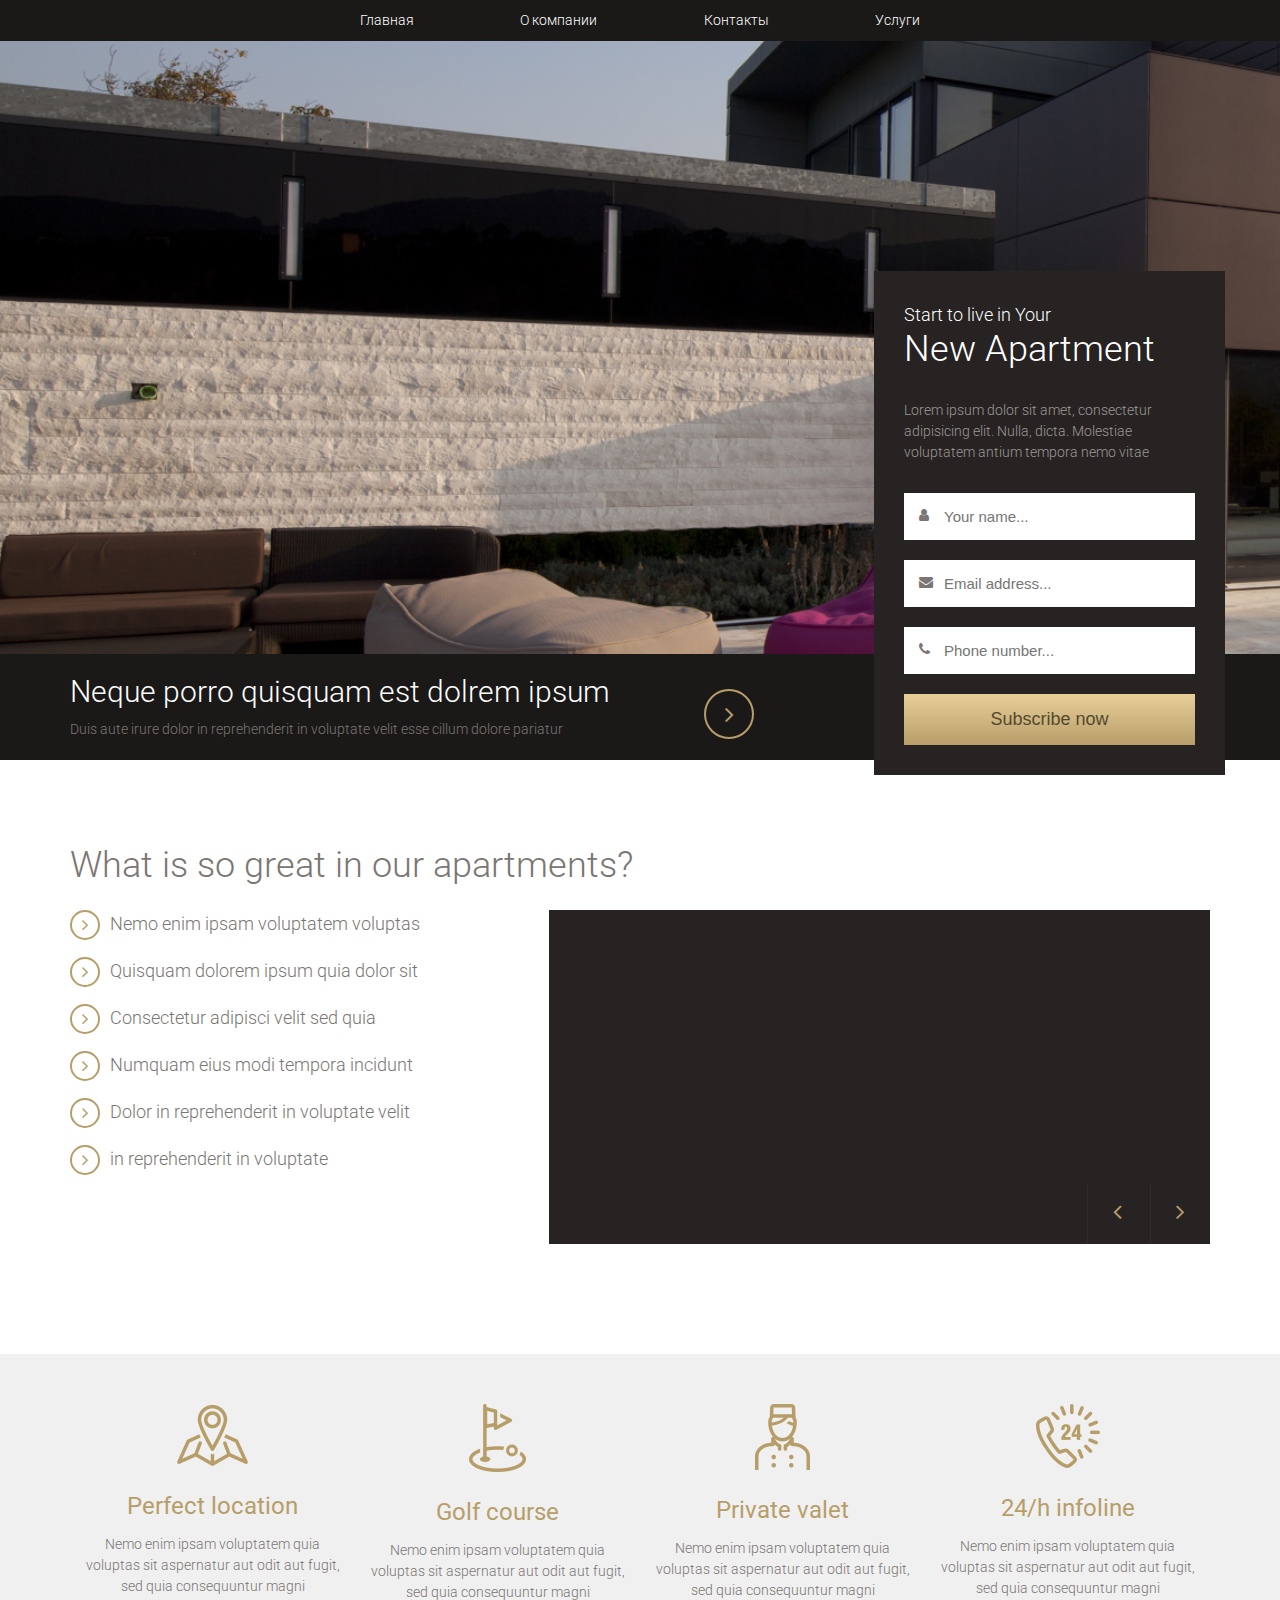
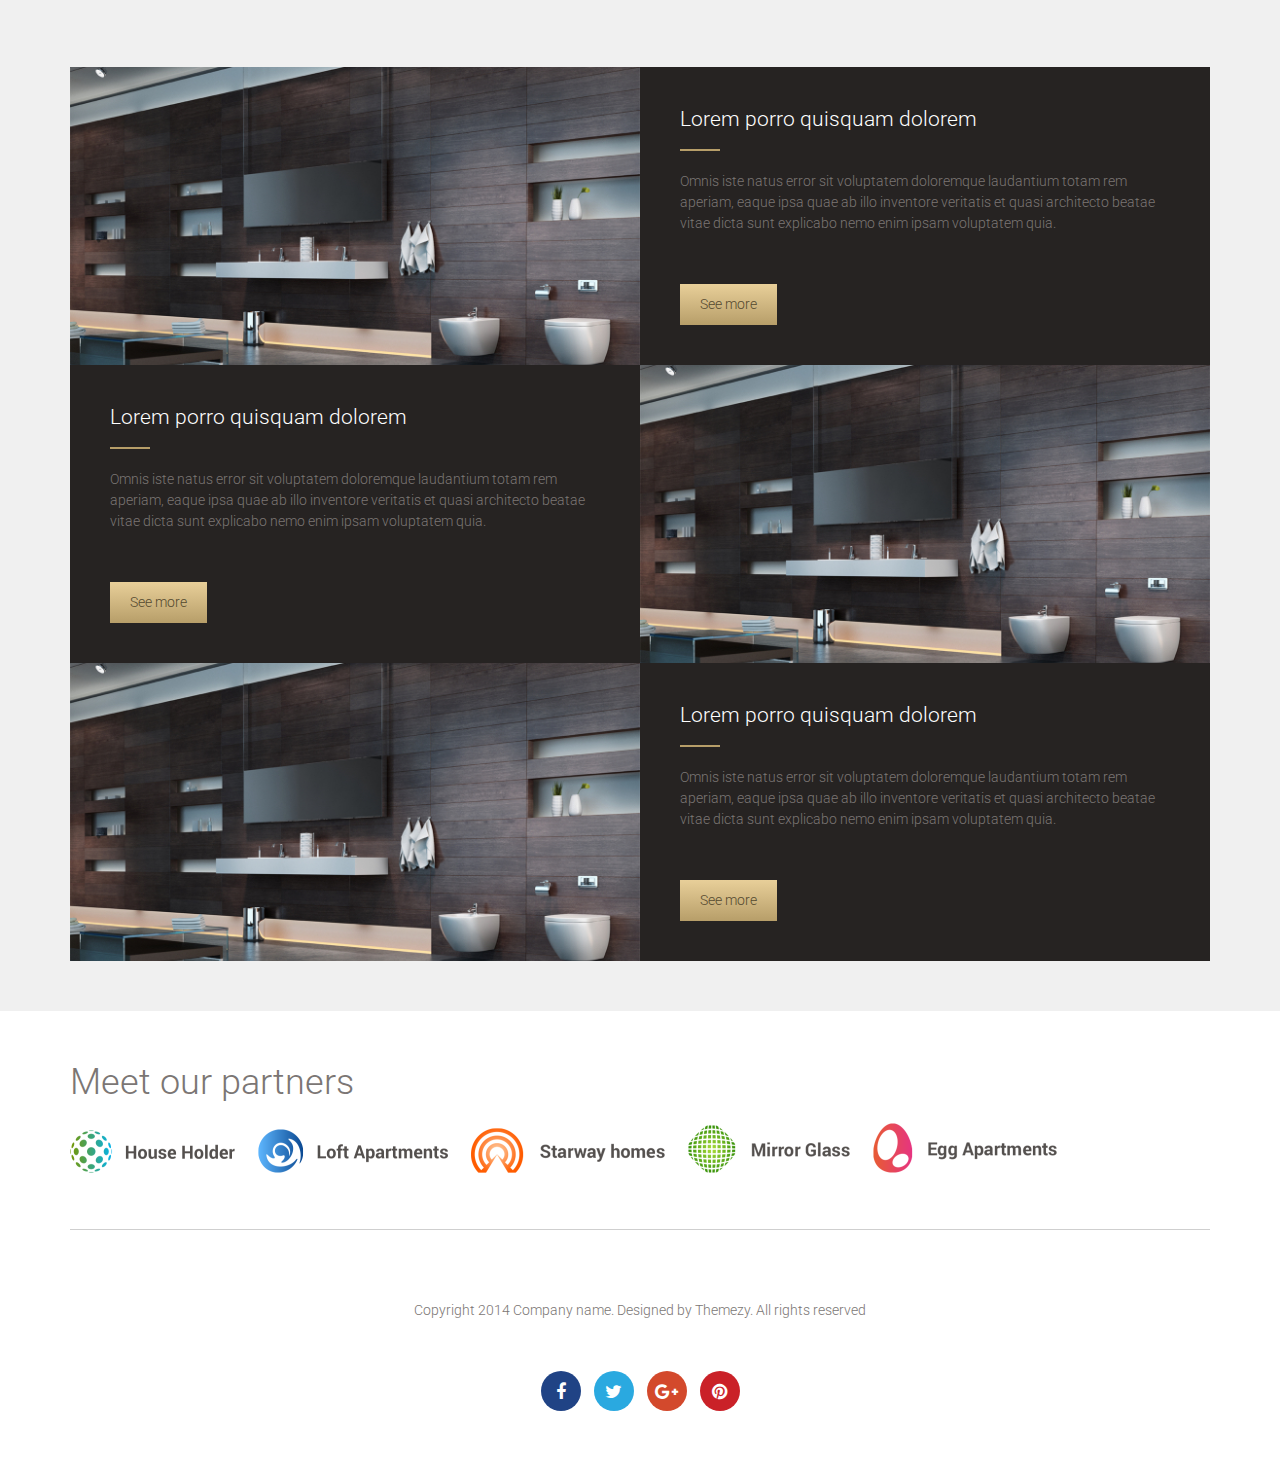
==== index.html @ 0e10a185 "init" ====
<!DOCTYPE HTML>
<html>
 <head>
  <meta charset="utf-8">    
  <link rel="stylesheet" href="css/style.css">
  <link href="https://maxcdn.bootstrapcdn.com/font-awesome/4.1.0/css/font-awesome.min.css" rel="stylesheet" type="text/css">
  <link href="css/adaptive.css", rel="stylesheet">
  <link href="https://fonts.googleapis.com/css2?family=Roboto&display=swap" rel="stylesheet">
 </head>
 <body>
    <header>
      <div class="head">
        <div class="container">
          <div class="header__inner"> 

           <div class="wrapper">
              <input type="checkbox" id="checkbox" class="wrapper__checkbox">
            <label for="checkbox" class="wrapper__button">
              <span class="wrapper__button-line"></span>
              <span class="wrapper__button-line"></span>
              <span class="wrapper__button-line"></span>
            </label>
            <div class="wrapper__menu">
              <a href="#" class="wrapper__menu-link">Главная</a>
              <a href="#" class="wrapper__menu-link">О компании</a>
              <a href="#" class="wrapper__menu-link">Контакты</a>
              <a href="#" class="wrapper__menu-link">Услуги</a>
            </div>
           </div>
          </div>
       </div>
      </div>
   

      </div>
      <div class="header__inner">  
        <div class="header__block-content">
          <div class="header__content">
            <div class="container"> 
              <div class="header__content-1">
                <a href="#", class="arrow-button"><i class="fa fa-angle-right"></i></a>
                <h2>Neque porro quisquam est dolrem ipsum</h2>
                <small>Duis aute irure dolor in reprehenderit in voluptate velit esse cillum dolore pariatur</small>
              </div>

              <div class="header__login">
                <small>Start to live in Your</small>
                <h2>New Apartment</h2>
                <p>Lorem ipsum dolor sit amet, 
                  consectetur adipisicing elit. 
                  Nulla, dicta. Molestiae voluptatem
                  antium tempora nemo vitae</p>
    
                <div class="header__form">
                  <input type="text" placeholder="Your name...">
                  <i class="fa fa-user"></i>
                </div>
                <div class="header__form">
                  <input type="text" placeholder="Email address...">
                  <i class="fa fa-envelope"></i>
                </div>
                <div class="header__form">
                  <input type="text" placeholder="Phone number...">
                  <i class="fa fa-phone"></i>
                </div>
                <input type="submit" value="Subscribe now">
              </div>
            </div>
          </div>
        </div>
      </div>  
    </header>
    

    <section class="top-content">
      <div class="container">
        <h1>What is so great in our apartments?</h1>
        <div class="top-content__inner">
          <div class="top-content__list">
            <ul>
              <li>Nemo enim ipsam voluptatem voluptas</li>
              <li>Quisquam dolorem ipsum quia dolor sit</li>
              <li>Consectetur adipisci velit sed quia</li>
              <li>Numquam eius modi tempora incidunt</li>
              <li>Dolor in reprehenderit in voluptate velit</li>
              <li>in reprehenderit in voluptate</li>
            </ul>
          </div>

          <div class="slider slider_count_3">
            <input name="imagetape" id="imagetape1" class="slider__radio" type="radio">
            <input name="imagetape" id="imagetape2" class="slider__radio" type="radio">
            <input name="imagetape" id="imagetape3" class="slider__radio" type="radio">
            <div class="slider__item">
              <img src="images/feature-1.jpg" class="slider__img">
              <figcaption>
                <h3>Quisquam dolorem ipsum quia dolor sit</h3>
                <small>Quia dolor ipsum quia dolor sit</small>
              </figcaption>
            </div>
            <div class="slider__item">
              <img src="images/feature-2.jpg" lass="slider__img">
              <figcaption>
                <h3>Neque porro quisquam est dolorem ipsum</h3>
                <small>Velit esse cillum dolore pariatur</small>
              </figcaption>
            </div>
            <div class="slider__item">
              <img src="images/feature-3.jpg" class="slider__img">
              <figcaption>
                <h3>Dolor in reprehenderit in voluptate velit</h3>
                <small>Reprehenderit in voluptate velit</small>
              </figcaption>
            </div>
            
    
            <div class="slider__number-list">
              <label class="slider__number" for="imagetape1">
              </label>
              <label class="slider__number" for="imagetape2">
              </label>
              <label class="slider__number" for="imagetape3">
              </label>
            </div>

            <ul class="navigation">
              <li><a href=""><i class="fa fa-angle-left"></i></a></li>
              <li><a href=""><i class="fa fa-angle-right"></i></a></li>
            </ul>
          </div>
        </div>
      </div>
    </section>

    <section class="items">
      <div class="container">
        <div class="items__inner">
          <div class="item">
             <div class="item__icon">
              <img src="images/location.png" alt="">
             </div>
             <h3>Perfect location</h3>
             <p>Nemo enim ipsam voluptatem quia voluptas sit aspernatur 
               aut odit aut fugit, sed quia consequuntur magni</p>
          </div>
          <div class="item">
            <div class="item__icon">
             <img src="images/icon-golf.png" alt="">
            </div>
            <h3>Golf course</h3>
            <p>Nemo enim ipsam voluptatem quia voluptas sit aspernatur 
              aut odit aut fugit, sed quia consequuntur magni</p>
         </div>
         <div class="item">
             <div class="item__icon">
              <img src="images/icon-valet.png" alt="">
             </div>
             <h3>Private valet</h3>
             <p>Nemo enim ipsam voluptatem quia voluptas sit aspernatur 
               aut odit aut fugit, sed quia consequuntur magni</p>
          </div>
          <div class="item">
            <div class="item__icon">
             <img src="images/icon-phone.png" alt="">
            </div>
            <h3>24/h infoline</h3>
            <p>Nemo enim ipsam voluptatem quia voluptas sit aspernatur 
              aut odit aut fugit, sed quia consequuntur magni</p>
         </div>
        </div>

        <div class="items__bottom">
          <article class="posts">
            <figure class="feature-image" data-bg-image="images/figure-1.jpg"></figure>
            <div class="post">
              <h2>Lorem porro quisquam dolorem</h2>
              <p>Omnis iste natus error sit voluptatem doloremque laudantium totam rem aperiam, eaque ipsa quae ab illo inventore veritatis et quasi architecto beatae vitae dicta sunt explicabo nemo enim ipsam voluptatem quia.</p>
              <a href="#" class="button">See more</a>
            </div>
          </article>
          <article class="posts">
            <figure class="feature-image" data-bg-image="images/figure-1.jpg"></figure>
            <div class="post">
              <h2>Lorem porro quisquam dolorem</h2>
              <p>Omnis iste natus error sit voluptatem doloremque laudantium totam rem aperiam, eaque ipsa quae ab illo inventore veritatis et quasi architecto beatae vitae dicta sunt explicabo nemo enim ipsam voluptatem quia.</p>
              <a href="#" class="button">See more</a>
            </div>
          </article>
          <article class="posts">
            <figure class="feature-image" data-bg-image="images/figure-1.jpg"></figure>
            <div class="post">
              <h2>Lorem porro quisquam dolorem</h2>
              <p>Omnis iste natus error sit voluptatem doloremque laudantium totam rem aperiam, eaque ipsa quae ab illo inventore veritatis et quasi architecto beatae vitae dicta sunt explicabo nemo enim ipsam voluptatem quia.</p>
              <a href="#" class="button">See more</a>
            </div>
          </article>
          </article>
        </div>
      </div>
    </section>
    
    <footer class="footer">
      <div class="container">

        <div class="footer__inner">
            <h2>Meet our partners</h2>
            <div class="partners">
              <a href="#"><img src="images/partner-1.png" alt=""></a>
              <a href="#"><img src="images/partner-2.png" alt=""></a>
              <a href="#"><img src="images/partner-3.png" alt=""></a>
              <a href="#"><img src="images/partner-4.png" alt=""></a>
              <a href="#"><img src="images/partner-5.png" alt=""></a>
            </div>
        </div>


        <div class="footer__bottom">
          <p>Copyright 2014 Company name. 
            Designed by Themezy. All rights reserved</p>
          <div class="social">
            <a href="#" class="facebook"><i class="fa fa-facebook"></i></a>
						<a href="#" class="twitter"><i class="fa fa-twitter"></i></a>
						<a href="#" class="google-plus"><i class="fa fa-google-plus"></i></a>
						<a href="#" class="pinterest"><i class="fa fa-pinterest"></i></a>
          </div>
        </div>
      </div>
    </footer>
    <script src="css/common.js"></script>
    <script
    src="https://code.jquery.com/jquery-3.6.0.min.js"
    integrity="sha256-/xUj+3OJU5yExlq6GSYGSHk7tPXikynS7ogEvDej/m4="
    crossorigin="anonymous"></script>
 </body>
</html>
---- css/style.css ----
html{
  box-sizing: border-box;
  font-family: "Roboto", "Open Sans", sans-serif;
}

*, *::before, *::after{
  box-sizing: inherit;
}

body{
  margin: 0px;
  line-height: 1.5;
  color: #7b7674;
  font-size: 14px;
    font-weight: 300;
}

a{
  text-decoration: none;
  margin: 0;

}
h1, h2, h3{
  line-height: normal;
}

p{
  font-size: 14px;
  color:#7b7674;
}
ul{
  list-style: none;
  margin: 0;
  padding: 0;
}
li{
  display: inline-block;
}

header{
  background-image: url(../images/banner.png);
  position: relative;
  min-height: 760px;
  background-size: cover;
  margin-bottom: 50px;
  
}
img{
  max-width: 100%;
}

.head{
  width: 100%;
  background-color: #1b1918;
  align-items: center;

}
.head__inner{
  display: flex;
  justify-content: space-between;
  align-items: center;
  padding: 20px;
}
.head logo{
  max-width: 50px;
  display: block;
}
.wrapper__menu{
  display: flex;
  justify-content: space-between;
  align-items: center;
  max-width: 600px;
  margin: 0 auto;
}
.wrapper__menu li{
  padding: 0 20px;
}
.wrapper__menu a{
  padding: 10px 20px;
  color: white;
}
.wrapper__checkbox {
  display: none; }

.hamburger .line{
  width: 24px;
  height: 3px;
  background-color: #b79e69;
  display: block;
  margin: 6px auto;
  -webkit-transition: all 0.3s ease-in-out;
  transition: all 0.3s ease-in-out;
  border-radius: 5px;
}

.hamburger{
  display: none;
}
.hamburger:hover{
  cursor:pointer;
}
#hamburger-1.is-active .line:nth-child(2){
  opacity: 0;
}
#hamburger-1.is-active .line:nth-child(1){
  -webkit-transform: translateY(9px) rotate(45deg);
  transform: translateY(9px) rotate(45deg);
}
#hamburger-1.is-active .line:nth-child(1){
  -webkit-transform: translateY(9px) rotate(45deg);
  transform: translateY(-9px) rotate(-45deg);
}

.sheep h1{
  font-size: 1.4285714286em;
  margin: 10px 0 5px;
  font-weight: 400;
}

.sheep small{
  font-size: 0.9285714286em;
  color:#9d9997;
}

.header__content{
  position: absolute;
  width: 100%;
  background: #1b1918;
  left: 0;
  bottom: 0;
  padding: 20px;

}

.header__content-1 h2{
  font-size: 30px;
  color: white;
  font-weight: 300;
  margin: 0 0 10px;
}

.header__content-1 small{
  font-size: 14px;
  color: #7b7674;
}

.header__content-1 .arrow-button{
  width: 50px;
  height: 50px;
  border: 2px solid #b79e69;
  color: #b79e69;
  border-radius: 50%;
  display: block;
  text-align: center;
  font-size: 25px;
  float: right;
  padding-top: 5px;
  position: relative;
  margin-top: 15px;
}

.header__content-1{
  padding-right: 40%;
}
.header__login{
  position: absolute;
  right: 0;
  bottom: -35px;
  background: #262322;
  width: 30%;
  padding: 30px;

}
.header__block-content .container{
  position: relative;
}

.container{
  max-width: 1170px;
  margin: 0 auto;
  padding: 0 15px;
}

.header__login small{
  font-size: 18px;
  color: white;
}
.header__login h2{
  font-size: 36px;
  color: white;
  font-weight: 300;
  margin: 0 0 10px;
}
.header__login p{
  color: #9d9997;
  margin: 30px 0;
}
.header__form input{
  padding: 15px;
  padding-left: 40px;
  width: 100%;
  font-size: 15px;
  border: none;
}
.header__form{
  margin-bottom: 20px;
  position: relative;
}
.button:hover, .header__login input[type="submit"]:hover{
  background: #c8b48b;
}
.header__form:hover{
  color:  #c8b48b;
}
.header__form .fa{
  position: absolute;
  left: 15px;
  top: 15px;
}

.header__login input[type="submit"], .button{
  background-color: #b79e69;
  background-image: -webkit-linear-gradient(#e8cf99, #b79e69);
  background-image: linear-gradient(#e8cf99, #b79e69);
  border: none;
  border-radius: 0;
  padding: 10px 20px;
  -webkit-transition: .3s ease;
  transition: .3s ease;
  color: #54492f;
  display: inline-block;
}

.header__login input[type="submit"]{
  padding: 15px 20px;
  font-size: 18px;
  width: 100%;
}

.header__form p{
  margin-bottom: 20px;
}

.top-content{
  padding: 10px 0px 10px;
  margin-bottom: 100px;
}

.top-content h1{
  font-weight: 300;
  font-size: 36px;
  color: #7b7674;
}
.top-content__list{
  padding-right: 15px;
}
.top-content__list li{
  display: block;
  right: 0px;
  padding-left: 40px;
  margin-bottom: 20px;
  list-style-image:url()
}

.top-content__slider{
  padding: 0px 15px;
}

.top-content__inner{
  position: relative;
  display: flex;
  justify-content: space-between;
}

.top-content__list{
  font-size: 18px;
  color: #7b7674;
  width: 41.6666666667%;
}

.top-content__list li::before {
  content: "\f105";
  font-family: "FontAwesome";
  width: 30px;
  height: 30px;
  border-radius: 50%;
  border: 2px solid #b79e69;
  display: block;
  position: absolute;
  left: 0;

  text-align: center;
  color: #b79e69;
}
.slider
{
  background-color: #262322;
	position: relative;
  width: 58%;
  z-index:0;    
} 
.content__slider input[type=radio]{
  display: none;
}
.slider .slider__radio{
	display: none;
}
.slider .slider__number
{
	bottom: 10px;
	display: inline-block;
	z-index: 1666;
	width: 50px;
	height: 60px;
  right: 35px;
  bottom: 0px;
  position: absolute;

	cursor: pointer;

}

.slider .slider__item
{
	opacity: 1.0;
	position: relative;
	transition: opacity 0.0s linear 0.2s;
	-moz-transition: opacity 0.0s linear 0.2s;
	-webkit-transition: opacity 0.0s linear 0.2s;
	-o-transition: opacity 0.0s linear 0.2s;
}
.slider .slider__item:not(.ie)
{
	opacity: 0.0;
}

.slider:hover .slider__item
{
	-moz-animation-play-state: paused;
	-webkit-animation-play-state: paused;
	-o-animation-play-state: paused;
	animation-play-state: paused;
}

.slider .slider__item ~ .slider__item
{
	position: absolute;
	top: 0px;
	left: 0px;
	opacity: 0.0;
}
.slider .slider__radio:nth-of-type(1):checked ~ .slider__number-list .slider__number:nth-of-type(1),
.slider .slider__radio:nth-of-type(2):checked ~ .slider__number-list .slider__number:nth-of-type(2),
.slider .slider__radio:nth-of-type(3):checked ~ .slider__number-list .slider__number:nth-of-type(3),
.slider .slider__radio:nth-of-type(4):checked ~ .slider__number-list .slider__number:nth-of-type(4),
.slider .slider__radio:nth-of-type(5):checked ~ .slider__number-list .slider__number:nth-of-type(5)
{
	color: blue;
}
.slider .slider__radio:nth-of-type(1):checked ~ .slider__item:nth-of-type(1),
.slider .slider__radio:nth-of-type(2):checked ~ .slider__item:nth-of-type(2),
.slider .slider__radio:nth-of-type(3):checked ~ .slider__item:nth-of-type(3){
	opacity: 1.0;
	transition: opacity 0.2s linear;
	-moz-transition: opacity 0.2s linear;
	-webkit-transition: opacity 0.2s linear;
	-o-transition: opacity 0.2s linear;
	z-index: 0;
}

@keyframes slider__item-autoplay_count_3 {
  0%{opacity:0;}
  10%{opacity:1;}
  33% {opacity:1;}
  43% {opacity:0;}
  100%{opacity:0;}
}

#imagetape2:checked ~ .slider__number-list label:nth-child(1),
#imagetape1:checked ~ .slider__number-list label:nth-child(3),
#imagetape3:checked ~ .slider__number-list label:nth-child(2){

  position: absolute;
	display: block;
  left: calc(100% - 60px);
  bottom: 0px;
	height: 60px;
	width: 60px;
  z-index: 1066;
  transition: opacity 0.2s linear;
	-moz-transition: opacity 0.2s linear;
	-webkit-transition: opacity 0.2s linear;
	-o-transition: opacity 0.2s linear;
}

#imagetape1:checked ~ .slider__number-list label:nth-child(2), 
#imagetape2:checked ~ .slider__number-list label:nth-child(3),
#imagetape3:checked ~ .slider__number-list label:nth-child(1){

  position: absolute;
  right: 60px;
  bottom: 0;
	display: block;
	height: 60px;
	width: 60px;
  z-index: 14;
}


.slider .slider__item{
	animation: slider__item-autoplay_count_3 15s infinite;
	-moz-animation: slider__item-autoplay_count_3 15s infinite;
	-webkit-animation: slider__item-autoplay_count_3 15s infinite;
	-o-animation: slider__item-autoplay_count_3 15s infinite;
}

.slider .slider__item:nth-of-type(2), .slider .slider__number:nth-of-type(2) > .slider__number-after{animation-delay:5s;-moz-animation-delay:5s;-webkit-animation-delay:5s;-o-animation-delay:5s;}
.slider .slider__item:nth-of-type(3), .slider .slider__number:nth-of-type(3) > .slider__number-after{animation-delay:10s;-moz-animation-delay:10s;-webkit-animation-delay:10s;-o-animation-delay:10s;}

.slider .slider__radio:checked ~ .slider__item
{
	animation: none;
	-moz-animation: none;
	-webkit-animation: none;
	-o-animation: none;
}

.slider__item figcaption{
  background-color: #262322;
  color: white;
  padding: 8px 10px 10px 20px;
}

.slider__item h3{
  margin: 0 0 0px;
}

.fa-angle-left i::before{
  content: "\f104";
  font: FontAwesome;
  font-size: 26px;
  background-color: #b79e69;
}

.fa-angle-rigth i::before{
  content: "\f104";
  font: FontAwesome;
  font-size: 26px;
  color: #b79e69;
}

figcaption h3{
  font-size: 14px;
  margin: 0 0 10px;
}

figcaption small{
  font-size: 12px;
  color: #9d9997;
  margin: 0 0 10px;
}

.navigation{
  position: absolute;
  top: calc(100% - 60px);
  right: 0;
}

.navigation li a{
  border-left: 1px solid #302c2b;
  display: block;
  width: 60px;
  height: 60px;
  text-align: center;
  font-size: 24px;
  padding-top: 10px;
  color:#b79e69;
} */

.items__inner{
  flex-wrap: nowrap;
}
.items{
  padding: 50px 0px;
  background-color: #f0f0f0;
}

.item{
  text-align: center;
  padding: 0 15px;
  margin-bottom: 50px;
}

.item__icon{
  margin-bottom: 20px;
}

.item h3{
  font-size: 24px;
  font-weight: 400;
  color: #b79e69;
  margin: 10px 0;
}

.item p{
  font-size: 14px;
  font-weight: 300;
  color: #7b7674;
}

.items__inner{
  display: flex;
  justify-content: space-between;
}

/* Меню с постами */
.posts figure{
  width: 50%;
  display: block;
  margin: 0px;
  background-image: url(../images/figure-1.jpg);
}

.youtube{
  margin: 0;
  max-width: 570px;
  max-height: 340px;
}
.youtube iframe{
  display: block;
  width: 190%;
  height: 100%;
  max-width: 570px;
  max-height: 340px;
}
.post:after, .posts::after, .container::after {
  content: " ";
  clear: both;
  display: block;
  overflow: hidden;
  height: 0;
}
.posts{
  position: relative;
  padding-left: 50%;
}
.post{
  width: 100%;
  background-color:#262322;
  padding: 40px;
}
.items__bottom .posts:nth-child(2) .feature-image  {
  left: auto;
  right: 0;
}
.items__bottom .posts:nth-child(2) {
  padding-left: 0;
  padding-right: 50%;
}
.items__bottom .posts .feature-image {
  position: absolute;
  left: 0;
  top: 0;
  bottom: 0;
  width: 50%;
  background-size: cover;
}

.post h2{
  color: white;
  padding-bottom: 20px;
  margin: 0 0 20px;
  position: relative;
  font-weight: 300;
}

.post h2::after{
  content: " ";
  width: 40px;
  height: 2px;
  background-color: #b79e69;
  position: absolute;
  bottom: 0;
  left: 0;
}

.post p{
  margin: 0 0 50px;
  color: #7b7674;
  font-size: 14px;
}

/* Подвал */
.footer__inner{
  padding: 50px 0;
}

.footer__inner h2{
  font-size: 2.5714285714em;
  font-weight: 300;

  color: #7b7674;
  margin: 0 0 20px;
  line-height: normal;
}

.partners a{
  margin: 0 20px 30px 0;
}

.footer__bottom{
  border-top: 1px solid #cfcfcf;
  text-align: center;
  padding: 50px 0px;
}

.footer__bottom p{
  margin: 20px 0 50px;

}
.social a{
  width: 40px;
  height: 40px;
  border-radius: 50%;
  padding-top: 10px;
  font-size: 18px;
  display: inline-block;
  margin: 0 5px;
  text-align: center;
  color: rgb(255, 255, 255);
  line-height: normal;

}

.social a.facebook{
  background-color: #204385;
}
.social a.twitter{
  background-color: #2aa9e0;
}

.social a.google-plus{
  background-color: #d3492c;
}

.social a.pinterest{
  background-color: #ca2128;
}
.fa-facebook:before {
  content: "\f09a";
}
.fa-twitter:before {
  content: "\f099";
}
.fa-google-plus:before{
  content: "\f0d5";
}
.fa-pinterest:before {
  content: "\f0d2";
}
---- css/adaptive.css ----
@media only screen and (max-width: 1200px) {
  .navigation{
    top: calc(100% - 60px);
  }
  #switch2:checked ~ #controls label:nth-child(1),
  #switch1:checked ~ #controls label:nth-child(3),
  #switch3:checked ~ #controls label:nth-child(2){
    top: calc(100% + 18px);
  }

  #switch1:checked ~ #controls label:nth-child(2), 
  #switch2:checked ~ #controls label:nth-child(3),
  #switch3:checked ~ #controls label:nth-child(1){
    float: right;
    top: calc(100% + 30px);
  }
  .container {
    width: 950px; 

  }

@media only screen and (max-width: 991px) {
  /* .header__inner{
    padding-bottom: 900px;
  } */
  .items__inner{
    flex-wrap: wrap;
  }
  .item{
    width: 50%;
  }
  .header__login {
    width: 100%;
    position: relative;
    left: 0;
  }
  .header__content-1{
    margin-top: -10px;
    padding-right: 0px;
  }
  .top-content{
    margin-bottom: 160px;
  }
  .top-content__inner{
    position: relative;
    display: block;
  }
  .top-content__list{
    width: 100%;
  }
  .slider{
    width: 100%; 
  }
  .slider img{
    width: 900px;
  }
  .container {
    width: 730px; 
  } 
  .navigation{
    top: calc(100% - 60px);
  }
  #switch2:checked ~ #controls label:nth-child(1),
  #switch1:checked ~ #controls label:nth-child(3),
  #switch3:checked ~ #controls label:nth-child(2){
    top: calc(100% + 65px);
  }

  #switch1:checked ~ #controls label:nth-child(2), 
  #switch2:checked ~ #controls label:nth-child(3),
  #switch3:checked ~ #controls label:nth-child(1){
    float: right;
    top: calc(100% + 65px);
  }

}
@media only screen and (max-width: 768px) {
  .container {
    width: 600px; 
  }

  .slider{
    width: 100%;    
  }
  .navigation{
    top: calc(100% - 60px);
  }
  #switch2:checked ~ #controls label:nth-child(1),
  #switch1:checked ~ #controls label:nth-child(3),
  #switch3:checked ~ #controls label:nth-child(2){
    top: calc(100% + 28px);
  }

  #switch1:checked ~ #controls label:nth-child(2), 
  #switch2:checked ~ #controls label:nth-child(3),
  #switch3:checked ~ #controls label:nth-child(1){
    float: right;
    top: calc(100% + 28px);
  }

  .mnu_top{
    display: none;
    position: absolute;
  }

  .hamburger{
    display: block;
  }
}
@media only screen and (max-width: 650px) {
  .container {
    width: 540px; 
  }
  .navigation{
    top: calc(100% - 60px);
  }
  #switch2:checked ~ #controls label:nth-child(1),
  #switch1:checked ~ #controls label:nth-child(3),
  #switch3:checked ~ #controls label:nth-child(2){
    top: calc(100% + 15px);
  }

  #switch1:checked ~ #controls label:nth-child(2), 
  #switch2:checked ~ #controls label:nth-child(3),
  #switch3:checked ~ #controls label:nth-child(1){
    float: right;
    top: calc(100% + 15px);
  }

  .items__bottom .posts {
    padding-left: 0;
    padding-right: 0; 
  } 
  .items__bottom .posts .feature-image {
    position: relative;
    height: 340px;
    width: 100%; 
  }
  .items__bottom .posts:nth-child(2) {
    padding-left: 0;
    padding-right: 0; 
  } 
    
.wrapper__checkbox:checked ~ .wrapper__menu {
  right: 0; }

.wrapper__checkbox:checked ~ .wrapper__button .wrapper__button-line:nth-child(1) {
  -webkit-transform: rotate(45deg);
  -ms-transform: rotate(45deg);
  transform: rotate(45deg);
  top: 8px; }

.wrapper__checkbox:checked ~ .wrapper__button .wrapper__button-line:nth-child(2) {
  opacity: 0; }

.wrapper__checkbox:checked ~ .wrapper__button .wrapper__button-line:nth-child(3) {
  -webkit-transform: rotate(-45deg);
  -ms-transform: rotate(-45deg);
  transform: rotate(-45deg);
  top: -6px; }

.wrapper__button {
  display: -webkit-box;
  display: -ms-flexbox;
  display: flex;
  -webkit-box-align: center;
  -ms-flex-align: center;
  align-items: center;
  -webkit-box-pack: center;
  -ms-flex-pack: center;
  justify-content: center;
  -webkit-box-orient: vertical;
  -webkit-box-direction: normal;
  -ms-flex-direction: column;
  flex-direction: column;
  width: 50px;
  height: 50px;
  border-radius: 50%;
  background: #fff;
  position: absolute;
  top: 20px;
  right: 20px;
  cursor: pointer;
  z-index: 101; }

.wrapper__button-line {
  display: block;
  width: 30px;
  height: 3px;
  border-radius: 5px;
  background: #000;
  margin: 2px 0;
  position: relative;
  -webkit-transition: all .1s linear 0.2s;
  -o-transition: all .1s linear 0.2s;
  transition: all .1s linear 0.2s; }

.wrapper__menu {
  position: fixed;
  top: 0;
  right: -100%;
  width: 250px;
  height: 500px;
  background: rgba(0, 0, 0, 0.8);
  display: -webkit-box;
  display: -ms-flexbox;
  display: flex;
  -webkit-box-orient: vertical;
  -webkit-box-direction: normal;
  -ms-flex-direction: column;
  flex-direction: column;
  -webkit-box-pack: center;
  -ms-flex-pack: center;
  justify-content: center;
  -webkit-box-align: end;
  -ms-flex-align: end;
  align-items: flex-end;
  padding: 100px 40px 40px;
  -webkit-transition: right 0.4s;
  -o-transition: right 0.4s;
  transition: right 0.4s;
  border-bottom-left-radius: 100px; 
  z-index: 100;
}

.wrapper__menu-link {
  font-size: 18px;
  line-height: 20px;
  color: #fff;
  text-transform: uppercase;
  text-decoration: none;
  margin-bottom: 30px;
  padding: 5px 10px;
  -webkit-transition: all .2s linear;
  -o-transition: all .2s linear;
  transition: all .2s linear; }
  .wrapper__menu-link:hover {
    padding-right: 20px; }
}


}
@media only screen and (max-width: 580px) {
  .container {
    width: 450px; 
  }
  .content__slider{
    padding-top: 20px;
    width: 100%;    
  }
  .items__inner{
    flex-wrap: wrap;
  }
  .item{
    width: 100%;
  }

  .navigation{
    top: calc(100% - 60px);
  }

  #switch2:checked ~ #controls label:nth-child(1),
  #switch1:checked ~ #controls label:nth-child(3),
  #switch3:checked ~ #controls label:nth-child(2){
    top: calc(100% - 5px);
  }

  #switch1:checked ~ #controls label:nth-child(2), 
  #switch2:checked ~ #controls label:nth-child(3),
  #switch3:checked ~ #controls label:nth-child(1){
    float: right;
    top: calc(100% - 5px);
  }
}
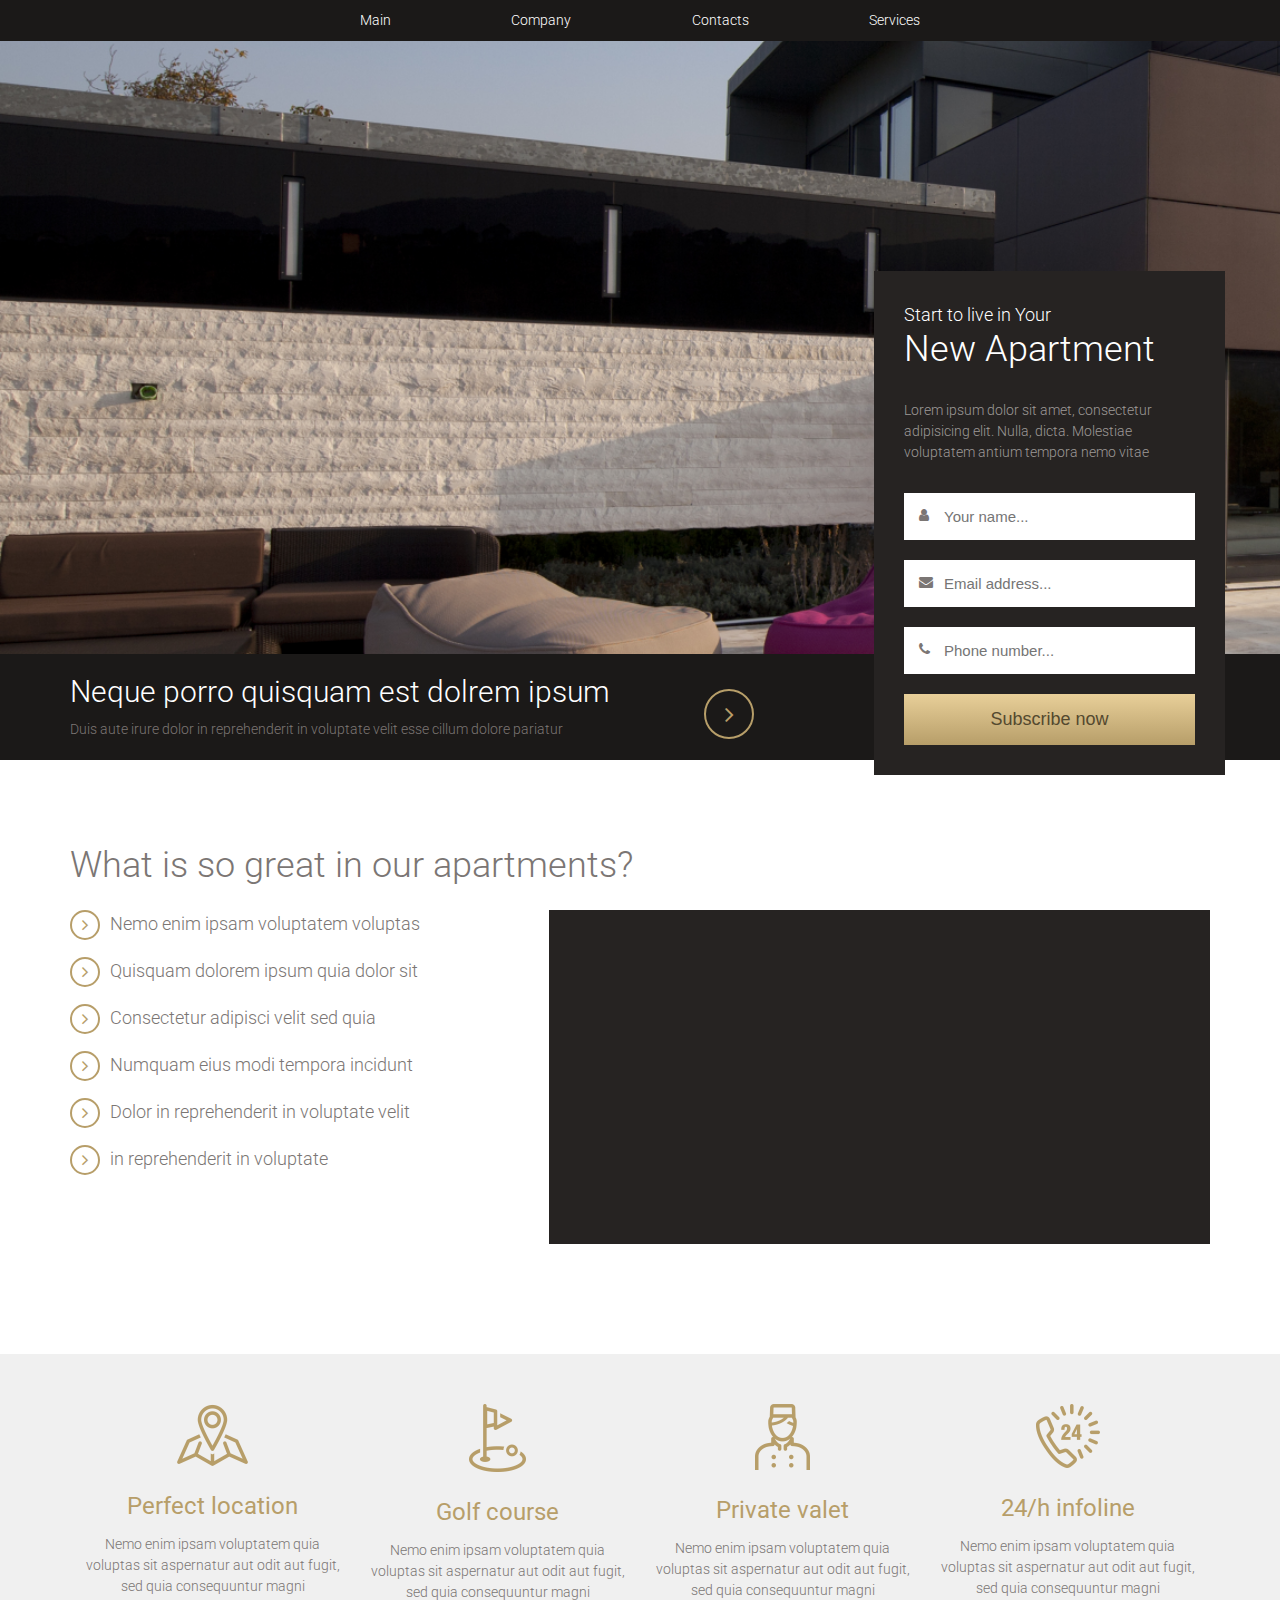
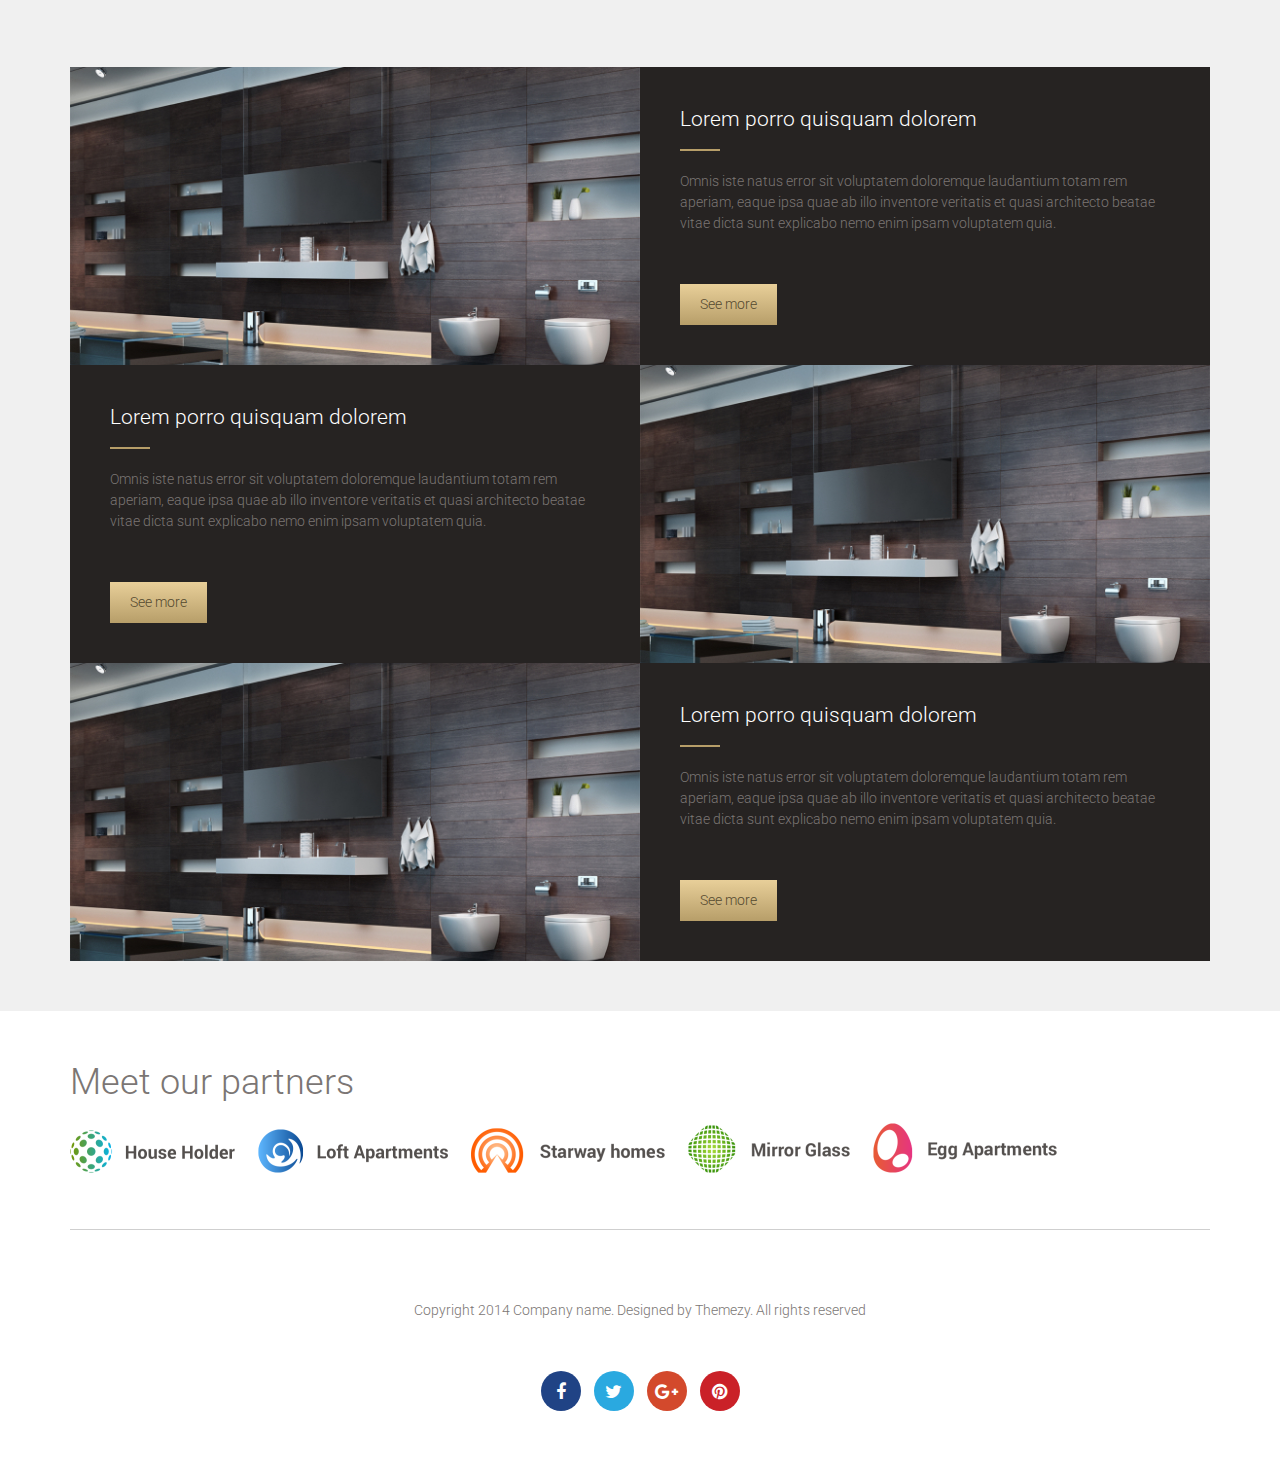
==== commit 2c922250: "update" ====
--- a/index.html
+++ b/index.html
@@ -21,10 +21,10 @@
               <span class="wrapper__button-line"></span>
             </label>
             <div class="wrapper__menu">
-              <a href="#" class="wrapper__menu-link">Главная</a>
-              <a href="#" class="wrapper__menu-link">О компании</a>
-              <a href="#" class="wrapper__menu-link">Контакты</a>
-              <a href="#" class="wrapper__menu-link">Услуги</a>
+              <a href="#" class="wrapper__menu-link">Main</a>
+              <a href="#" class="wrapper__menu-link">Company</a>
+              <a href="#" class="wrapper__menu-link">Contacts</a>
+              <a href="#" class="wrapper__menu-link">Services</a>
             </div>
            </div>
           </div>
@@ -112,21 +112,6 @@
                 <small>Reprehenderit in voluptate velit</small>
               </figcaption>
             </div>
-            
-    
-            <div class="slider__number-list">
-              <label class="slider__number" for="imagetape1">
-              </label>
-              <label class="slider__number" for="imagetape2">
-              </label>
-              <label class="slider__number" for="imagetape3">
-              </label>
-            </div>
-
-            <ul class="navigation">
-              <li><a href=""><i class="fa fa-angle-left"></i></a></li>
-              <li><a href=""><i class="fa fa-angle-right"></i></a></li>
-            </ul>
           </div>
         </div>
       </div>
--- a/css/style.css
+++ b/css/style.css
@@ -355,7 +355,7 @@
 .slider .slider__radio:nth-of-type(4):checked ~ .slider__number-list .slider__number:nth-of-type(4),
 .slider .slider__radio:nth-of-type(5):checked ~ .slider__number-list .slider__number:nth-of-type(5)
 {
-	color: blue;
+
 }
 .slider .slider__radio:nth-of-type(1):checked ~ .slider__item:nth-of-type(1),
 .slider .slider__radio:nth-of-type(2):checked ~ .slider__item:nth-of-type(2),
@@ -366,6 +366,7 @@
 	-webkit-transition: opacity 0.2s linear;
 	-o-transition: opacity 0.2s linear;
 	z-index: 0;
+  
 }
 
 @keyframes slider__item-autoplay_count_3 {
@@ -375,37 +376,6 @@
   43% {opacity:0;}
   100%{opacity:0;}
 }
-
-#imagetape2:checked ~ .slider__number-list label:nth-child(1),
-#imagetape1:checked ~ .slider__number-list label:nth-child(3),
-#imagetape3:checked ~ .slider__number-list label:nth-child(2){
-
-  position: absolute;
-	display: block;
-  left: calc(100% - 60px);
-  bottom: 0px;
-	height: 60px;
-	width: 60px;
-  z-index: 1066;
-  transition: opacity 0.2s linear;
-	-moz-transition: opacity 0.2s linear;
-	-webkit-transition: opacity 0.2s linear;
-	-o-transition: opacity 0.2s linear;
-}
-
-#imagetape1:checked ~ .slider__number-list label:nth-child(2), 
-#imagetape2:checked ~ .slider__number-list label:nth-child(3),
-#imagetape3:checked ~ .slider__number-list label:nth-child(1){
-
-  position: absolute;
-  right: 60px;
-  bottom: 0;
-	display: block;
-	height: 60px;
-	width: 60px;
-  z-index: 14;
-}
-
 
 .slider .slider__item{
 	animation: slider__item-autoplay_count_3 15s infinite;
--- a/css/adaptive.css
+++ b/css/adaptive.css
@@ -1,28 +1,10 @@
 @media only screen and (max-width: 1200px) {
-  .navigation{
-    top: calc(100% - 60px);
-  }
-  #switch2:checked ~ #controls label:nth-child(1),
-  #switch1:checked ~ #controls label:nth-child(3),
-  #switch3:checked ~ #controls label:nth-child(2){
-    top: calc(100% + 18px);
-  }
-
-  #switch1:checked ~ #controls label:nth-child(2), 
-  #switch2:checked ~ #controls label:nth-child(3),
-  #switch3:checked ~ #controls label:nth-child(1){
-    float: right;
-    top: calc(100% + 30px);
-  }
   .container {
     width: 950px; 
 
   }
 
 @media only screen and (max-width: 991px) {
-  /* .header__inner{
-    padding-bottom: 900px;
-  } */
   .items__inner{
     flex-wrap: wrap;
   }
@@ -57,21 +39,6 @@
   .container {
     width: 730px; 
   } 
-  .navigation{
-    top: calc(100% - 60px);
-  }
-  #switch2:checked ~ #controls label:nth-child(1),
-  #switch1:checked ~ #controls label:nth-child(3),
-  #switch3:checked ~ #controls label:nth-child(2){
-    top: calc(100% + 65px);
-  }
-
-  #switch1:checked ~ #controls label:nth-child(2), 
-  #switch2:checked ~ #controls label:nth-child(3),
-  #switch3:checked ~ #controls label:nth-child(1){
-    float: right;
-    top: calc(100% + 65px);
-  }
 
 }
 @media only screen and (max-width: 768px) {
@@ -81,21 +48,6 @@
 
   .slider{
     width: 100%;    
-  }
-  .navigation{
-    top: calc(100% - 60px);
-  }
-  #switch2:checked ~ #controls label:nth-child(1),
-  #switch1:checked ~ #controls label:nth-child(3),
-  #switch3:checked ~ #controls label:nth-child(2){
-    top: calc(100% + 28px);
-  }
-
-  #switch1:checked ~ #controls label:nth-child(2), 
-  #switch2:checked ~ #controls label:nth-child(3),
-  #switch3:checked ~ #controls label:nth-child(1){
-    float: right;
-    top: calc(100% + 28px);
   }
 
   .mnu_top{
@@ -110,21 +62,6 @@
 @media only screen and (max-width: 650px) {
   .container {
     width: 540px; 
-  }
-  .navigation{
-    top: calc(100% - 60px);
-  }
-  #switch2:checked ~ #controls label:nth-child(1),
-  #switch1:checked ~ #controls label:nth-child(3),
-  #switch3:checked ~ #controls label:nth-child(2){
-    top: calc(100% + 15px);
-  }
-
-  #switch1:checked ~ #controls label:nth-child(2), 
-  #switch2:checked ~ #controls label:nth-child(3),
-  #switch3:checked ~ #controls label:nth-child(1){
-    float: right;
-    top: calc(100% + 15px);
   }
 
   .items__bottom .posts {
@@ -254,21 +191,4 @@
   .item{
     width: 100%;
   }
-
-  .navigation{
-    top: calc(100% - 60px);
-  }
-
-  #switch2:checked ~ #controls label:nth-child(1),
-  #switch1:checked ~ #controls label:nth-child(3),
-  #switch3:checked ~ #controls label:nth-child(2){
-    top: calc(100% - 5px);
-  }
-
-  #switch1:checked ~ #controls label:nth-child(2), 
-  #switch2:checked ~ #controls label:nth-child(3),
-  #switch3:checked ~ #controls label:nth-child(1){
-    float: right;
-    top: calc(100% - 5px);
-  }
 }
